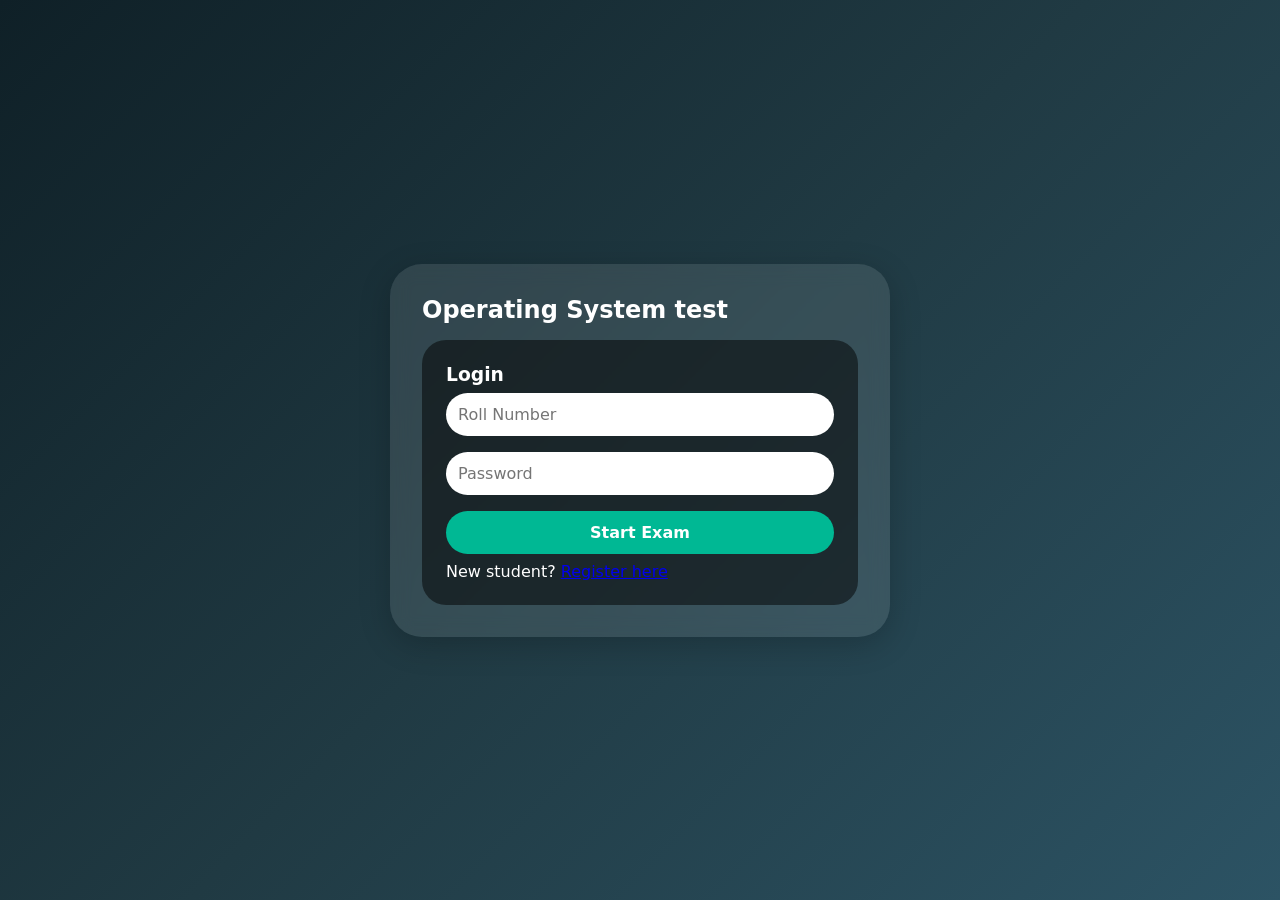
==== index.html @ 702e6a06 "commit first files" ====
<!DOCTYPE html>
<html lang="en">
<head>
    <meta charset="UTF-8">
    <meta name="viewport" content="width=device-width, initial-scale=1.0">
    <title>OS Exam Login</title>
    <link rel="stylesheet" href="style.css">
</head>
<body>
    <div class="container">
        <h2>Operating System test</h2>
        <div class="form-box">
            <h3>Login</h3>
            <input type="text" id="roll_no" placeholder="Roll Number">
            <input type="password" id="password" placeholder="Password">
            <button onclick="login()">Start Exam</button>
            <p>New student? <a href="#" onclick="showRegister()">Register here</a></p>
        </div>
        <div class="form-box" id="registerBox" style="display:none;">
            <h3>Register</h3>
            <input type="text" id="fullname" placeholder="Full Name">
            <input type="text" id="new_roll" placeholder="Roll Number">
            <input type="password" id="new_pass" placeholder="Password">
            <button onclick="register()">Register</button>
            <p><a href="#" onclick="hideRegister()">Back to Login</a></p>
        </div>
    </div>
    <script src="script.js"></script>
</body>
</html>
---- style.css ----
* {
    margin: 0;
    padding: 0;
    box-sizing: border-box;
    font-family: system-ui, 'Segoe UI', sans-serif;
}
body {
    background: linear-gradient(135deg, #0f2027, #203a43, #2c5364);
    min-height: 100vh;
    display: flex;
    justify-content: center;
    align-items: center;
}
.container {
    background: rgba(255,255,255,0.1);
    backdrop-filter: blur(10px);
    padding: 2rem;
    border-radius: 2rem;
    width: 90%;
    max-width: 500px;
    box-shadow: 0 8px 32px rgba(0,0,0,0.2);
    color: white;
}
.form-box {
    background: rgba(0,0,0,0.5);
    padding: 1.5rem;
    border-radius: 1.5rem;
    margin-top: 1rem;
}
input, button {
    width: 100%;
    padding: 12px;
    margin: 8px 0;
    border: none;
    border-radius: 2rem;
    font-size: 1rem;
}
button {
    background: #00b894;
    color: white;
    font-weight: bold;
    cursor: pointer;
    transition: 0.3s;
}
button:hover {
    background: #019874;
}
.question-card {
    background: white;
    color: black;
    padding: 1rem;
    margin: 1rem 0;
    border-radius: 1rem;
}
.options label {
    display: block;
    margin: 8px;
}
.timer {
    font-size: 1.5rem;
    background: black;
    display: inline-block;
    padding: 8px 20px;
    border-radius: 40px;
}
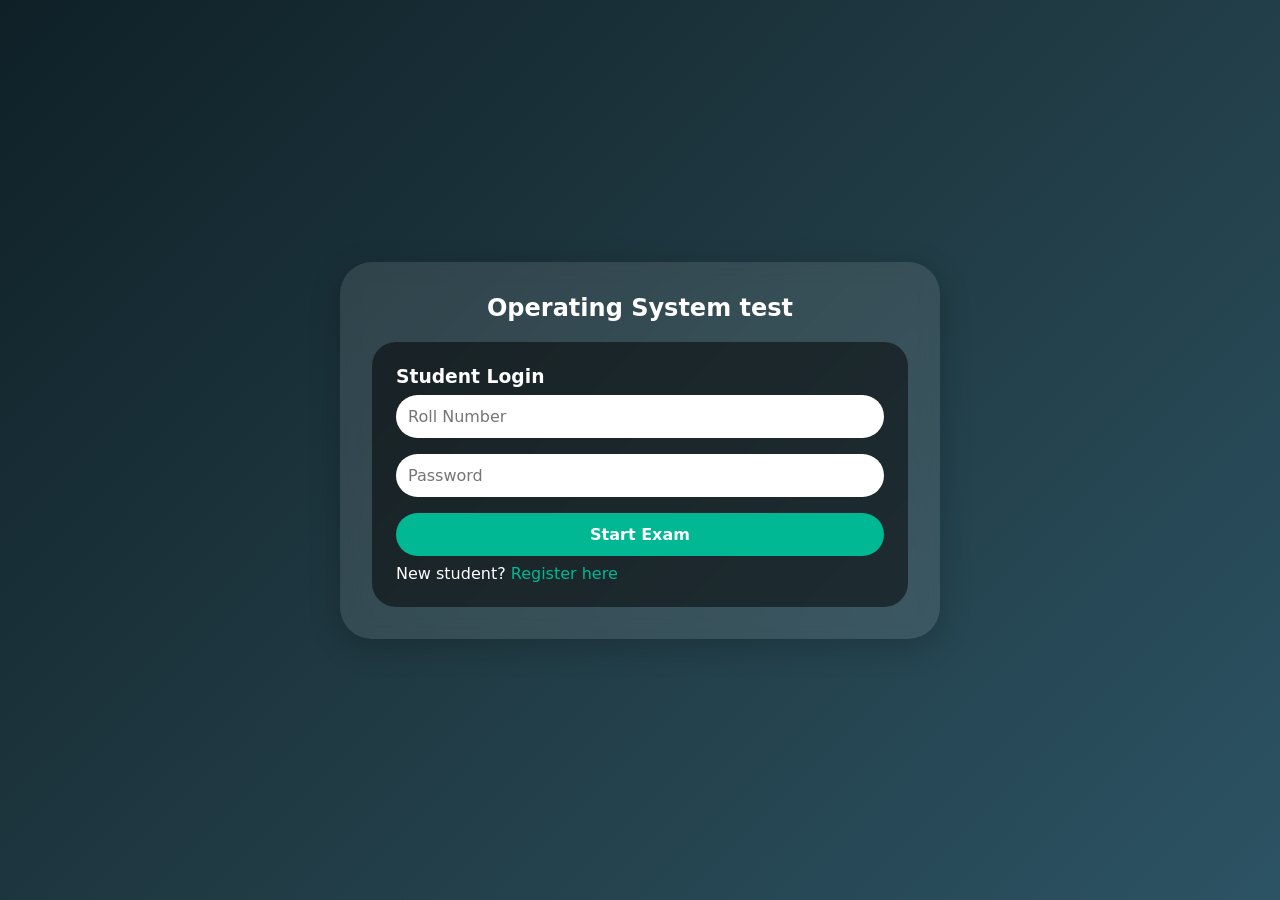
==== commit 87a47e83: "update admin" ====
--- a/index.html
+++ b/index.html
@@ -3,21 +3,21 @@
 <head>
     <meta charset="UTF-8">
     <meta name="viewport" content="width=device-width, initial-scale=1.0">
-    <title>OS Exam Login</title>
-    <link rel="stylesheet" href="style.css">
+    <title>OS Exam - Student Login</title>
+    <link rel="stylesheet" href="assets/css/style.css">
 </head>
 <body>
     <div class="container">
         <h2>Operating System test</h2>
         <div class="form-box">
-            <h3>Login</h3>
+            <h3>Student Login</h3>
             <input type="text" id="roll_no" placeholder="Roll Number">
             <input type="password" id="password" placeholder="Password">
             <button onclick="login()">Start Exam</button>
             <p>New student? <a href="#" onclick="showRegister()">Register here</a></p>
         </div>
         <div class="form-box" id="registerBox" style="display:none;">
-            <h3>Register</h3>
+            <h3>Student Register</h3>
             <input type="text" id="fullname" placeholder="Full Name">
             <input type="text" id="new_roll" placeholder="Roll Number">
             <input type="password" id="new_pass" placeholder="Password">
@@ -25,6 +25,6 @@
             <p><a href="#" onclick="hideRegister()">Back to Login</a></p>
         </div>
     </div>
-    <script src="script.js"></script>
+    <script src="assets/js/script.js"></script>
 </body>
 </html>
--- a/assets/css/style.css
+++ b/assets/css/style.css
@@ -0,0 +1,68 @@
+* {
+    margin: 0;
+    padding: 0;
+    box-sizing: border-box;
+    font-family: system-ui, 'Segoe UI', sans-serif;
+}
+
+body {
+    background: linear-gradient(135deg, #0f2027, #203a43, #2c5364);
+    min-height: 100vh;
+    display: flex;
+    justify-content: center;
+    align-items: center;
+    padding: 20px;
+}
+
+.container {
+    background: rgba(255,255,255,0.1);
+    backdrop-filter: blur(10px);
+    padding: 2rem;
+    border-radius: 2rem;
+    width: 90%;
+    max-width: 600px;
+    box-shadow: 0 8px 32px rgba(0,0,0,0.2);
+    color: white;
+}
+
+h2 {
+    text-align: center;
+    margin-bottom: 20px;
+}
+
+.form-box {
+    background: rgba(0,0,0,0.5);
+    padding: 1.5rem;
+    border-radius: 1.5rem;
+    margin-top: 1rem;
+}
+
+input, button, select {
+    width: 100%;
+    padding: 12px;
+    margin: 8px 0;
+    border: none;
+    border-radius: 2rem;
+    font-size: 1rem;
+}
+
+button {
+    background: #00b894;
+    color: white;
+    font-weight: bold;
+    cursor: pointer;
+    transition: 0.3s;
+}
+
+button:hover {
+    background: #019874;
+}
+
+a {
+    color: #00b894;
+    text-decoration: none;
+}
+
+a:hover {
+    text-decoration: underline;
+}
